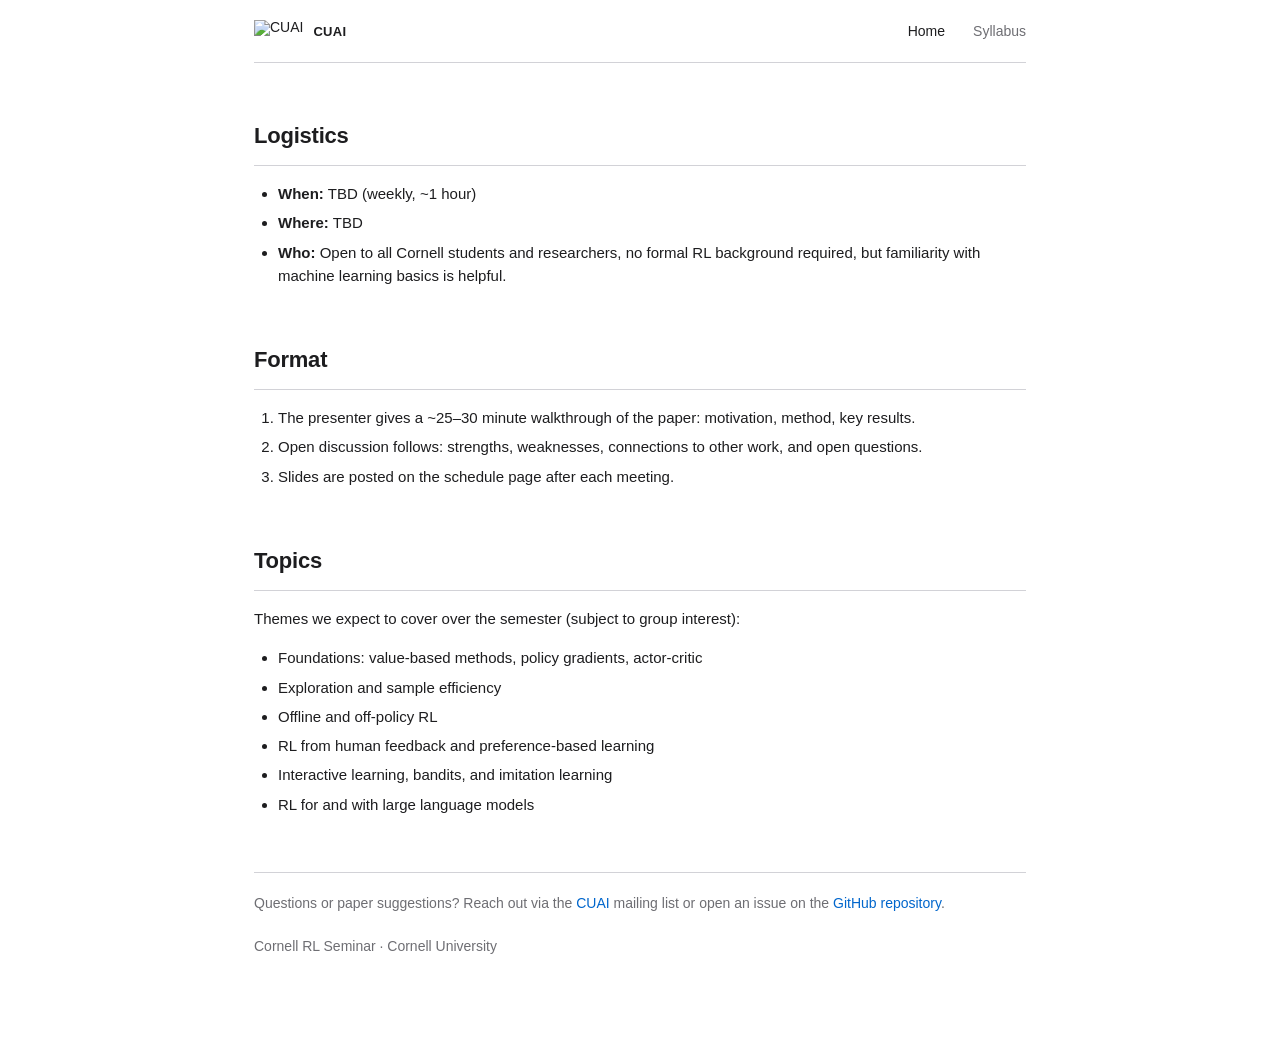
==== docs/syllabus.html @ 03484041 "resources" ====
<!DOCTYPE html>
<html lang="en">
<head>
  <meta charset="UTF-8">
  <meta name="viewport" content="width=device-width, initial-scale=1.0">
  <title>Syllabus — Cornell RL Seminar</title>
  <link rel="stylesheet" href="style.css">
</head>
<body>
  <div class="page">

    <nav>
      <div class="branding">
        <img src="assets/cuai.png" alt="CUAI" class="logo">
        <span class="brand-text">CUAI</span>
      </div>
      <div class="links">
        <a href="index.html">Home</a>
        <a href="syllabus.html" class="active">Syllabus</a>
      </div>
    </nav>

  
    <div class="prose">

      <section>
        <h2>Logistics</h2>
        <ul>
          <li><strong>When:</strong> TBD (weekly, ~1 hour)</li>
          <li><strong>Where:</strong> TBD</li>
          <li><strong>Who:</strong> Open to all Cornell students and researchers, no formal RL background required, but familiarity with machine learning basics is helpful.</li>
        </ul>
      </section>

      <section>
        <h2>Format</h2>
        <ol>
          <li>The presenter gives a ~25&ndash;30 minute walkthrough of the paper: motivation, method, key results.</li>
          <li>Open discussion follows: strengths, weaknesses, connections to other work, and open questions.</li>
          <li>Slides are posted on the schedule page after each meeting.</li>
        </ol>
      </section>

      <section>
        <h2>Topics</h2>
        <p>Themes we expect to cover over the semester (subject to group interest):</p>
        <ul>
          <li>Foundations: value-based methods, policy gradients, actor-critic</li>
          <li>Exploration and sample efficiency</li>
          <li>Offline and off-policy RL</li>
          <li>RL from human feedback and preference-based learning</li>
          <li>Interactive learning, bandits, and imitation learning</li>
          <li>RL for and with large language models</li>
        </ul>
      </section>

    </div>

    <footer>
        Questions or paper suggestions? Reach out via the
          <a href="https://cuai.github.io/" target="_blank" rel="noopener">CUAI</a> mailing list
          or open an issue on the
          <a href="https://github.com/xikronz/awesome-rl-reading-group" target="_blank" rel="noopener">GitHub repository</a>.
      
      <br></br>
          Cornell RL Seminar &middot; Cornell University
    </footer>

  </div>
</body>
</html>
---- docs/style.css ----
/* Cornell RL Seminar — macOS-flavored, box-free course-page style */

:root {
  --text: #1d1d1f;          /* Apple near-black */
  --text-secondary: #6e6e73; /* Apple secondary gray */
  --link: #0066cc;           /* Apple link blue */
  --hairline: #d2d2d7;       /* Apple hairline gray */
  --bg: #ffffff;
  --accent-red: #ff5f57;     /* macOS traffic lights */
  --accent-yellow: #febc2e;
  --accent-green: #28c840;
}

* {
  margin: 0;
  padding: 0;
  box-sizing: border-box;
}

html {
  -webkit-font-smoothing: antialiased;
  text-rendering: optimizeLegibility;
}

body {
  font-family: Helvetica, "Helvetica Neue", Arial, sans-serif;
  background: var(--bg);
  color: var(--text);
  font-size: 15px;
  line-height: 1.55;
}

a {
  color: var(--link);
  text-decoration: none;
}

a:hover {
  text-decoration: underline;
}

.page {
  max-width: 820px;
  margin: 0 auto;
  padding: 0 24px 96px;
}

/* ---------- Nav ---------- */

nav {
  display: flex;
  align-items: center;
  gap: 28px;
  padding: 20px 0;
  border-bottom: 1px solid var(--hairline);
  font-size: 14px;
  line-height: 1;
}

nav .branding {
  display: flex;
  align-items: center;
  gap: 10px;
}

nav .logo {
  height: 22px;
  width: auto;
}

nav .cornell-logo {
  height: 20px;
}

nav .brand-text {
  font-size: 13px;
  font-weight: 600;
  letter-spacing: 0.02em;
  line-height: 1;
}

nav .links {
  margin-left: auto;
  display: flex;
  gap: 28px;
}

nav a {
  color: var(--text);
}

nav a:hover {
  color: var(--link);
  text-decoration: none;
}

nav a.active {
  color: var(--text-secondary);
  pointer-events: none;
}

/* ---------- Header ---------- */

header {
  padding: 64px 0 20px;
}

header h1 {
  font-size: 32px;
  font-weight: 700;
  letter-spacing: -0.015em;
  line-height: 1.1;
}

header .course-info {
  font-size: 15px;
  color: var(--text-secondary);
  margin-top: 8px;
  margin-bottom: 20px;
  line-height: 1.5;
}

header .course-info a {
  color: var(--link);
}

header .subtitle {
  margin-top: 12px;
  font-size: 16px;
  color: var(--text-secondary);
}

/* ---------- Sections ---------- */

section {
  margin-top: 16px;
  margin-bottom: 16px;
}

section#news {
  margin-top: 48px;
}

section#schedule {
  margin-top: 48px;
}

section h2 {
  font-size: 22px;
  font-weight: 700;
  letter-spacing: -0.01em;
  padding-bottom: 12px;
  border-bottom: 1px solid var(--hairline);
}

section h2 .muted {
  font-weight: 400;
  color: var(--text-secondary);
  font-size: 19px;
}

/* ---------- News ---------- */

.news-list {
  list-style: none;
  margin-top: 8px;
}

.news-list li {
  display: flex;
  gap: 0;
  padding: 14px 0;
  border-bottom: 1px solid var(--hairline);
}

.news-list li:last-child {
  border-bottom: none;
}

.news-list .date {
  flex: 0 0 100px;
  padding-right: 12px;
  color: var(--text-secondary);
  font-size: 13px;
  padding-top: 2px;
}

/* ---------- Schedule ---------- */

.schedule {
  width: 100%;
  border-collapse: collapse;
  margin-top: 8px;
}

.schedule th {
  text-align: left;
  font-size: 13px;
  font-weight: 600;
  text-transform: uppercase;
  letter-spacing: 0.06em;
  color: var(--text-secondary);
  padding: 14px 16px 10px 0;
  border-bottom: 1px solid var(--hairline);
}

.schedule td {
  vertical-align: top;
  padding: 16px 16px 16px 0;
  border-bottom: 1px solid var(--hairline);
}

.schedule tr:last-child td {
  border-bottom: none;
}

.schedule .date {
  white-space: nowrap;
  color: var(--text-secondary);
  font-size: 13px;
  width: 100px;
  padding-right: 24px;
  padding-top: 18px;
}

.schedule .topic {
  font-weight: 600;
}

.schedule .paper {
  margin-top: 2px;
  font-size: 15px;
}

.schedule .presenter {
  white-space: nowrap;
  font-size: 15px;
  width: 130px;
}

.schedule .materials {
  white-space: nowrap;
  font-size: 15px;
  width: 90px;
}

.tbd {
  color: var(--text-secondary);
}

/* ---------- Syllabus page ---------- */

.prose h2 {
  margin-top: 56px;
}

.prose p,
.prose ul,
.prose ol {
  margin-top: 16px;
}

.prose ul,
.prose ol {
  padding-left: 24px;
}

.prose li {
  margin-top: 6px;
}

/* ---------- Footer ---------- */

footer {
  margin-top: 56px;
  padding-top: 20px;
  border-top: 1px solid var(--hairline);
  font-size: 14px;
  color: var(--text-secondary);
}

/* ---------- Small screens ---------- */

@media (max-width: 640px) {
  header h1 {
    font-size: 34px;
  }

  .news-list li {
    flex-direction: column;
    gap: 2px;
  }

  .schedule .presenter,
  .schedule th:nth-child(3) {
    display: none;
  }
}
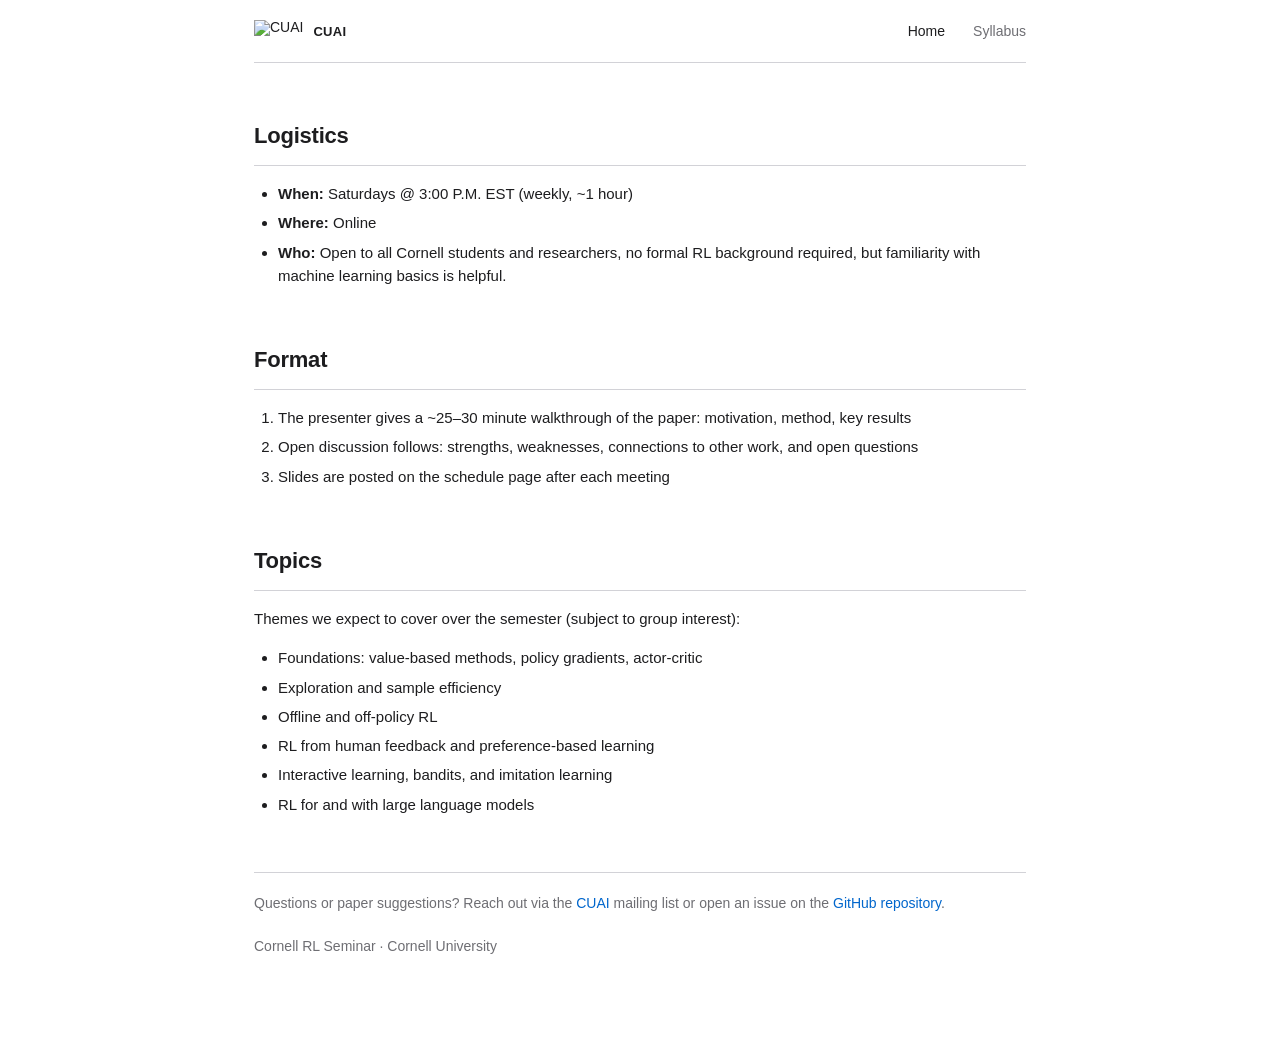
==== commit 783b9042: "sponsor: verda ai" ====
--- a/docs/syllabus.html
+++ b/docs/syllabus.html
@@ -26,8 +26,8 @@
       <section>
         <h2>Logistics</h2>
         <ul>
-          <li><strong>When:</strong> TBD (weekly, ~1 hour)</li>
-          <li><strong>Where:</strong> TBD</li>
+          <li><strong>When:</strong> Saturdays @ 3:00 P.M. EST (weekly, ~1 hour)</li>
+          <li><strong>Where:</strong> Online</li>
           <li><strong>Who:</strong> Open to all Cornell students and researchers, no formal RL background required, but familiarity with machine learning basics is helpful.</li>
         </ul>
       </section>
@@ -35,9 +35,9 @@
       <section>
         <h2>Format</h2>
         <ol>
-          <li>The presenter gives a ~25&ndash;30 minute walkthrough of the paper: motivation, method, key results.</li>
-          <li>Open discussion follows: strengths, weaknesses, connections to other work, and open questions.</li>
-          <li>Slides are posted on the schedule page after each meeting.</li>
+          <li>The presenter gives a ~25&ndash;30 minute walkthrough of the paper: motivation, method, key results</li>
+          <li>Open discussion follows: strengths, weaknesses, connections to other work, and open questions</li>
+          <li>Slides are posted on the schedule page after each meeting</li>
         </ol>
       </section>
 
--- a/docs/style.css
+++ b/docs/style.css
@@ -233,19 +233,76 @@
 }
 
 .schedule .presenter {
+  white-space: normal;
+  overflow-wrap: break-word;
+  font-size: 15px;
+  width: 110px;
+  max-width: 110px;
+}
+
+.schedule .materials {
+  font-size: 15px;
+  width: 180px;
+  min-width: 50px;
+}
+
+.schedule .materials a {
+  display: inline-block;
   white-space: nowrap;
-  font-size: 15px;
-  width: 130px;
-}
-
-.schedule .materials {
-  white-space: nowrap;
-  font-size: 15px;
-  width: 90px;
+  margin-right: 5px;
+}
+
+.schedule .materials a:last-child {
+  margin-right: 0;
 }
 
 .tbd {
   color: var(--text-secondary);
+}
+
+/* ---------- Sponsors ---------- */
+
+section#sponsors {
+  margin-top: 48px;
+}
+
+.sponsor-row {
+  display: flex;
+  flex-wrap: nowrap;
+  gap: 0;
+  margin-top: 24px;
+  overflow-x: auto;
+}
+
+.sponsor {
+  flex: 0 0 auto;
+  width: 180px;
+  height: 90px;
+  border: 1px solid var(--hairline);
+  display: flex;
+  align-items: center;
+  justify-content: center;
+  padding: 16px;
+  background: var(--bg);
+}
+
+/* Pull each tile onto its neighbor so the shared edge is one hairline, not two */
+.sponsor + .sponsor {
+  margin-left: -1px;
+}
+
+.sponsor img {
+  max-width: 100%;
+  max-height: 100%;
+  object-fit: contain;
+}
+
+a.sponsor:hover {
+  border-color: var(--text-secondary);
+  text-decoration: none;
+  /* lift above the neighbor so the whole outline is visible, not just 3 sides */
+  position: relative;
+  z-index: 1;
 }
 
 /* ---------- Syllabus page ---------- */
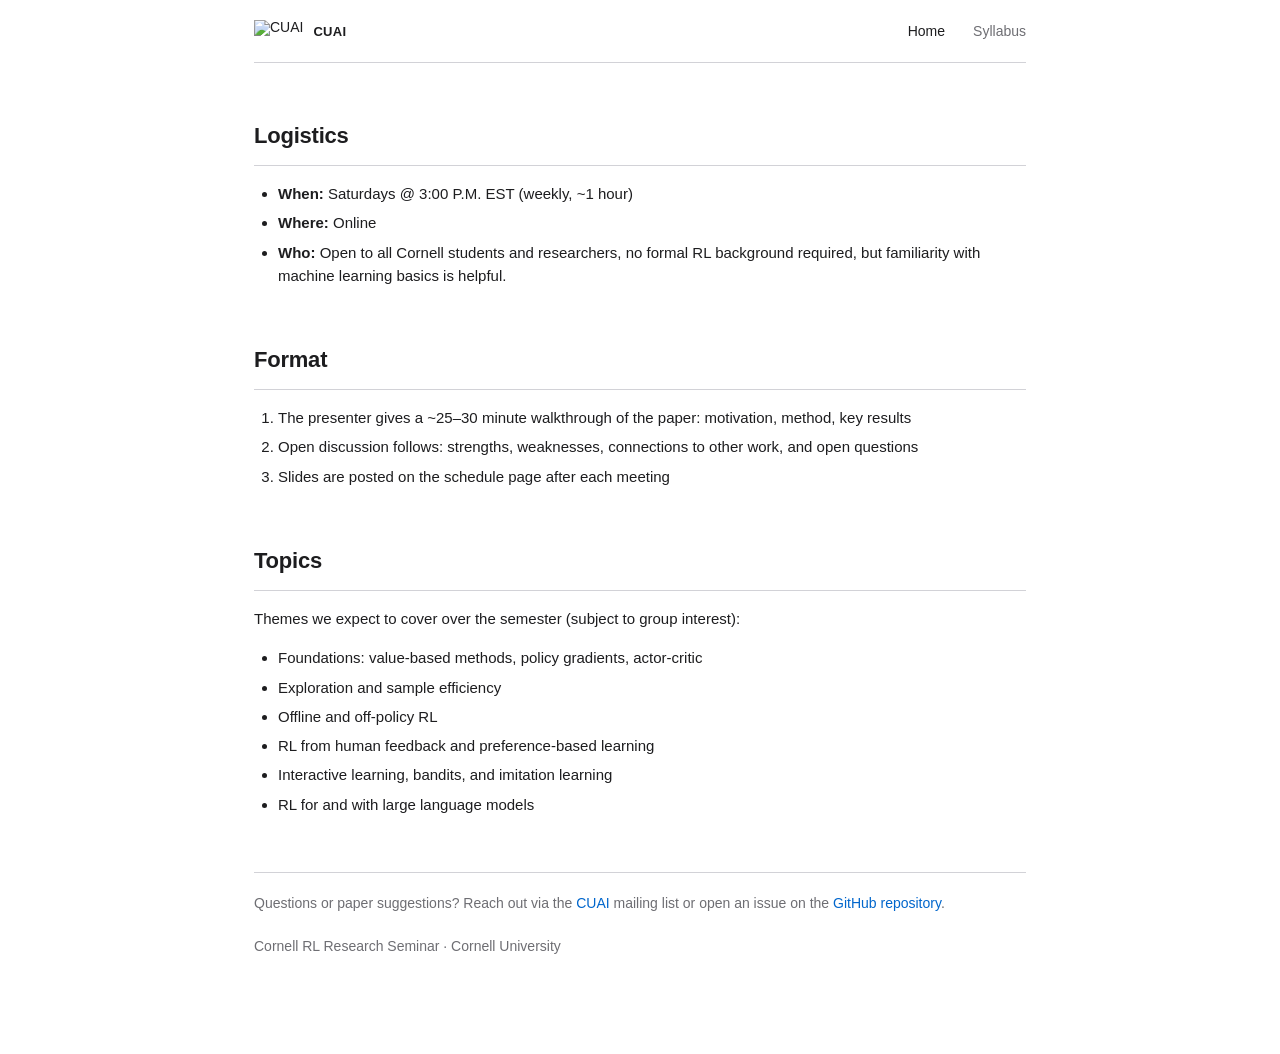
==== commit 6fba0104: "sponsor: benchflow" ====
--- a/docs/syllabus.html
+++ b/docs/syllabus.html
@@ -63,7 +63,7 @@
           <a href="https://github.com/xikronz/awesome-rl-reading-group" target="_blank" rel="noopener">GitHub repository</a>.
       
       <br></br>
-          Cornell RL Seminar &middot; Cornell University
+          Cornell RL Research Seminar &middot; Cornell University
     </footer>
 
   </div>
